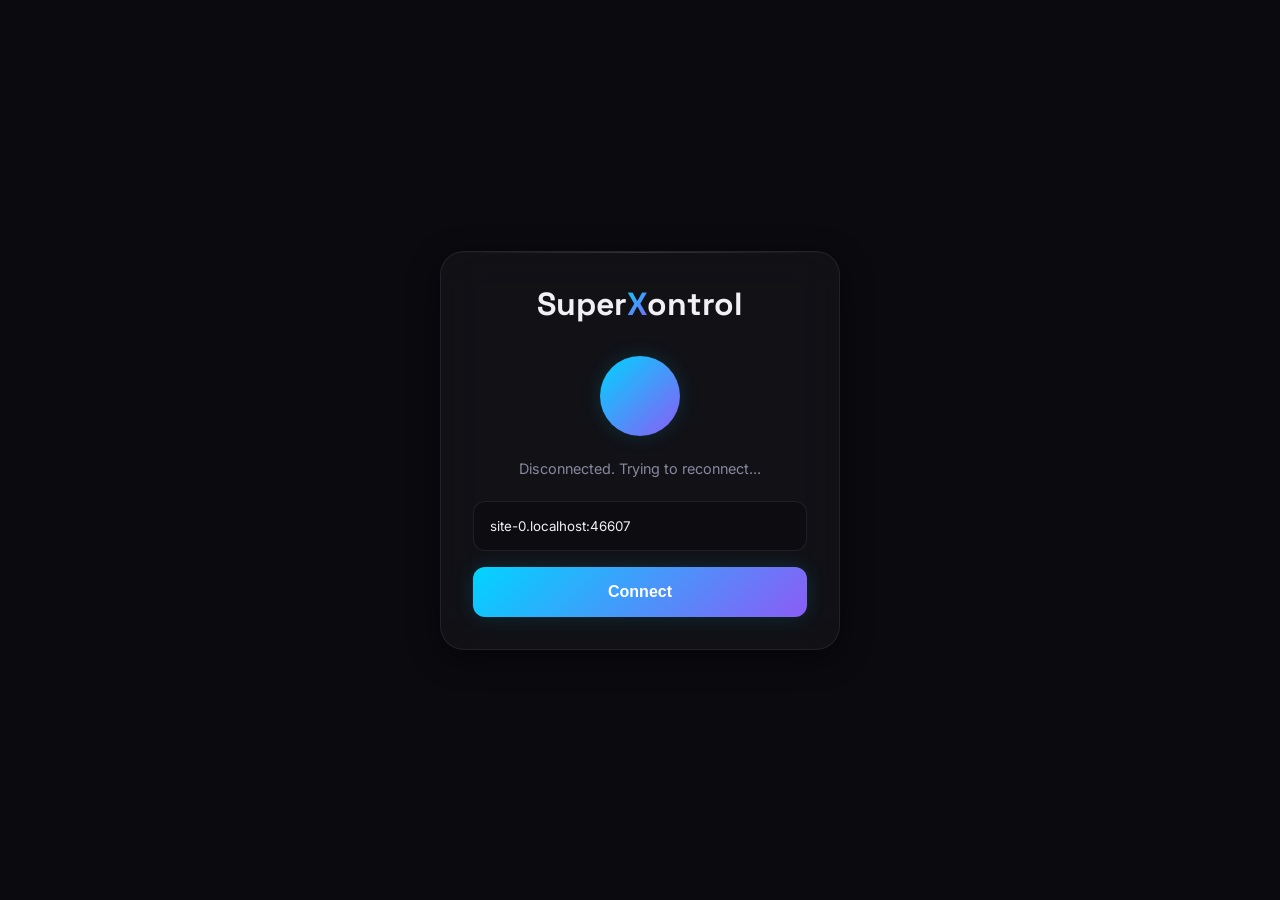
==== client/index.html @ f7fe8b63 "Initial commit: SuperXontrol v1.0 complete with gestures" ====
<!DOCTYPE html>
<html lang="en">
<head>
  <meta charset="UTF-8">
  <meta name="viewport" content="width=device-width, initial-scale=1.0, maximum-scale=1.0, user-scalable=no, viewport-fit=cover">
  <meta name="theme-color" content="#0a0a0f">
  <meta name="apple-mobile-web-app-capable" content="yes">
  <meta name="apple-mobile-web-app-status-bar-style" content="black-translucent">
  <title>SuperXontrol</title>
  <link rel="manifest" href="manifest.json">
  <link rel="preconnect" href="https://fonts.googleapis.com">
  <link rel="preconnect" href="https://fonts.gstatic.com" crossorigin>
  <link href="https://fonts.googleapis.com/css2?family=Inter:wght@400;500;600;700&family=Space+Grotesk:wght@700&display=swap" rel="stylesheet">
  <link rel="stylesheet" href="css/styles.css">
</head>
<body>
  <!-- Connection Screen -->
  <div id="connection-screen" class="screen active">
    <div class="glass-card">
      <h1 class="logo">Super<span class="accent">X</span>ontrol</h1>
      <div class="pulse-ring"></div>
      <p id="connection-status">Disconnected</p>
      <input type="text" id="ip-input" placeholder="e.g. 192.168.1.5:8765">
      <button id="connect-btn" class="btn-primary">Connect</button>
    </div>
  </div>

  <!-- Main App -->
  <div id="main-app" class="screen">
    <!-- Status Bar -->
    <header class="status-bar">
      <div class="status-indicator">
        <div class="dot active" id="header-status-dot"></div>
        <span id="header-status-text">Connected</span>
      </div>
      <h2 class="app-title">SuperXontrol</h2>
      <button id="settings-btn" class="icon-btn">
        <svg width="24" height="24" viewBox="0 0 24 24" fill="none" stroke="currentColor" stroke-width="2"><circle cx="12" cy="12" r="3"></circle><path d="M19.4 15a1.65 1.65 0 0 0 .33 1.82l.06.06a2 2 0 0 1 0 2.83 2 2 0 0 1-2.83 0l-.06-.06a1.65 1.65 0 0 0-1.82-.33 1.65 1.65 0 0 0-1 1.51V21a2 2 0 0 1-2 2 2 2 0 0 1-2-2v-.09A1.65 1.65 0 0 0 9 19.4a1.65 1.65 0 0 0-1.82.33l-.06.06a2 2 0 0 1-2.83 0 2 2 0 0 1 0-2.83l.06-.06a1.65 1.65 0 0 0 .33-1.82 1.65 1.65 0 0 0-1.51-1H3a2 2 0 0 1-2-2 2 2 0 0 1 2-2h.09A1.65 1.65 0 0 0 4.6 9a1.65 1.65 0 0 0-.33-1.82l-.06-.06a2 2 0 0 1 0-2.83 2 2 0 0 1 2.83 0l.06.06a1.65 1.65 0 0 0 1.82.33H9a1.65 1.65 0 0 0 1-1.51V3a2 2 0 0 1 2-2 2 2 0 0 1 2 2v.09a1.65 1.65 0 0 0 1 1.51 1.65 1.65 0 0 0 1.82-.33l.06-.06a2 2 0 0 1 2.83 0 2 2 0 0 1 0 2.83l-.06.06a1.65 1.65 0 0 0-.33 1.82V9a1.65 1.65 0 0 0 1.51 1H21a2 2 0 0 1 2 2 2 2 0 0 1-2 2h-.09a1.65 1.65 0 0 0-1.51 1z"></path></svg>
      </button>
    </header>

    <!-- Content Area -->
    <main id="content-area">
      <!-- Trackpad Mode -->
      <section id="mode-trackpad" class="mode-view active">
        <div id="trackpad-surface">
          <div class="grid-overlay"></div>
          <div id="touch-indicator"></div>
        </div>
        <div class="mouse-buttons">
          <button id="btn-left-click" class="mouse-btn left">L</button>
          <button id="btn-middle-click" class="mouse-btn middle">M</button>
          <button id="btn-right-click" class="mouse-btn right">R</button>
        </div>
      </section>

      <!-- Keyboard Mode -->
      <section id="mode-keyboard" class="mode-view">
        <div class="text-preview">
          <span id="preview-text"></span>
          <span class="cursor">|</span>
        </div>
        <div id="keyboard-container">
          <canvas id="glide-canvas"></canvas>
          <div id="keyboard-layout"></div>
        </div>
      </section>

      <!-- Media Mode -->
      <section id="mode-media" class="mode-view">
        <div class="media-container">
          <div class="media-art-placeholder">
            <div class="art-gradient"></div>
            <div class="art-glow"></div>
          </div>
          <div class="media-controls-main">
            <button id="btn-prev" class="media-btn"><svg viewBox="0 0 24 24" fill="currentColor"><path d="M6 6h2v12H6zm3.5 6l8.5 6V6z"/></svg></button>
            <button id="btn-play-pause" class="media-btn large"><svg viewBox="0 0 24 24" fill="currentColor"><path d="M8 5v14l11-7z"/></svg></button>
            <button id="btn-next" class="media-btn"><svg viewBox="0 0 24 24" fill="currentColor"><path d="M6 18l8.5-6L6 6v12zM16 6v12h2V6h-2z"/></svg></button>
          </div>
          <div class="volume-controls">
            <button id="btn-vol-down" class="media-btn small"><svg viewBox="0 0 24 24" fill="currentColor"><path d="M18.5 12A4.5 4.5 0 0016 7.97v8.05c1.48-.73 2.5-2.25 2.5-4.02zM5 9v6h4l5 5V4L9 9H5z"/></svg></button>
            <button id="btn-mute" class="media-btn small"><svg viewBox="0 0 24 24" fill="currentColor"><path d="M16.5 12A4.5 4.5 0 0014 7.97v8.05c1.48-.73 2.5-2.25 2.5-4.02zM3 5.27L5.73 8H3v8h4l5 5V3L9 6.27v1.46z"/></svg></button>
            <button id="btn-vol-up" class="media-btn small"><svg viewBox="0 0 24 24" fill="currentColor"><path d="M3 9v6h4l5 5V4L9 9H3zm13.5 3A4.5 4.5 0 0014 7.97v8.05c1.48-.73 2.5-2.25 2.5-4.02zM14 3.23v2.06c2.89.86 5 3.54 5 6.71s-2.11 5.85-5 6.71v2.06c4.01-.91 7-4.49 7-8.77s-2.99-7.86-7-8.77z"/></svg></button>
          </div>
        </div>
      </section>
    </main>

    <!-- Tab Bar -->
    <nav class="tab-bar">
      <div class="tab-active-indicator"></div>
      <button class="tab-btn active" data-target="mode-trackpad">
        <svg viewBox="0 0 24 24" fill="none" stroke="currentColor" stroke-width="2" stroke-linecap="round" stroke-linejoin="round"><rect x="2" y="3" width="20" height="14" rx="2" ry="2"></rect><line x1="8" y1="21" x2="16" y2="21"></line><line x1="12" y1="17" x2="12" y2="21"></line></svg>
        <span>Trackpad</span>
      </button>
      <button class="tab-btn" data-target="mode-keyboard">
        <svg viewBox="0 0 24 24" fill="none" stroke="currentColor" stroke-width="2" stroke-linecap="round" stroke-linejoin="round"><rect x="2" y="4" width="20" height="16" rx="2" ry="2"></rect><line x1="6" y1="8" x2="6.01" y2="8"></line><line x1="10" y1="8" x2="10.01" y2="8"></line><line x1="14" y1="8" x2="14.01" y2="8"></line><line x1="18" y1="8" x2="18.01" y2="8"></line><line x1="6" y1="12" x2="6.01" y2="12"></line><line x1="10" y1="12" x2="10.01" y2="12"></line><line x1="14" y1="12" x2="14.01" y2="12"></line><line x1="18" y1="12" x2="18.01" y2="12"></line><line x1="7" y1="16" x2="17" y2="16"></line></svg>
        <span>Keyboard</span>
      </button>
      <button class="tab-btn" data-target="mode-media">
        <svg viewBox="0 0 24 24" fill="none" stroke="currentColor" stroke-width="2" stroke-linecap="round" stroke-linejoin="round"><circle cx="12" cy="12" r="10"></circle><polygon points="10 8 16 12 10 16 10 8"></polygon></svg>
        <span>Media</span>
      </button>
    </nav>

    <!-- Settings Panel -->
    <aside id="settings-panel">
      <div class="settings-header">
        <h3>Settings</h3>
        <button id="close-settings-btn" class="icon-btn">&times;</button>
      </div>
      <div class="settings-content">
        <div class="setting-group">
          <label for="sensitivity">Trackpad Sensitivity: <span id="sensitivity-val">1.0</span>x</label>
          <input type="range" id="sensitivity" min="0.1" max="3.0" step="0.1" value="1.0">
        </div>
        <div class="setting-group">
          <label for="scroll-speed">Scroll Speed: <span id="scroll-val">1.0</span>x</label>
          <input type="range" id="scroll-speed" min="0.1" max="3.0" step="0.1" value="1.0">
        </div>
        <div class="setting-group">
          <p>Status: <span class="accent-text" id="setting-status">Connected</span></p>
          <button id="disconnect-btn" class="btn-secondary">Disconnect</button>
        </div>
      </div>
    </aside>
  </div>

  <script type="module" src="js/app.js"></script>
</body>
</html>
---- client/css/styles.css ----
:root {
  /* Colors */
  --bg-primary: #0a0a0f;
  --bg-secondary: #12121a;
  --bg-glass: rgba(255, 255, 255, 0.03);
  --bg-glass-hover: rgba(255, 255, 255, 0.06);
  --border-glass: rgba(255, 255, 255, 0.08);
  --border-glass-active: rgba(255, 255, 255, 0.15);
  
  --accent-blue: #00d4ff;
  --accent-violet: #8b5cf6;
  --accent-amber: #f59e0b;
  --accent-green: #10b981;
  --accent-red: #ef4444;
  
  --text-primary: #f0f0f5;
  --text-secondary: #8888a0;
  --text-dim: #555568;
  
  /* Gradients */
  --gradient-accent: linear-gradient(135deg, var(--accent-blue), var(--accent-violet));
  --gradient-surface: linear-gradient(180deg, rgba(255,255,255,0.05) 0%, rgba(255,255,255,0.01) 100%);
  
  /* Shadows */
  --shadow-glow-blue: 0 0 20px rgba(0, 212, 255, 0.15);
  --shadow-glow-violet: 0 0 20px rgba(139, 92, 246, 0.15);
  --shadow-elevated: 0 8px 32px rgba(0, 0, 0, 0.4);
  
  /* Spacing */
  --radius-sm: 8px;
  --radius-md: 12px;
  --radius-lg: 16px;
  --radius-xl: 24px;
  
  /* Transitions */
  --transition-fast: 150ms cubic-bezier(0.4, 0, 0.2, 1);
  --transition-smooth: 300ms cubic-bezier(0.4, 0, 0.2, 1);
  --transition-spring: 500ms cubic-bezier(0.34, 1.56, 0.64, 1);
  
  /* Sizes */
  --tab-bar-height: calc(70px + env(safe-area-inset-bottom));
  --status-bar-height: calc(50px + env(safe-area-inset-top));
}

* {
  box-sizing: border-box;
  margin: 0;
  padding: 0;
  -webkit-tap-highlight-color: transparent;
  user-select: none;
}

body, html {
  width: 100%;
  height: 100%;
  overflow: hidden;
  font-family: 'Inter', sans-serif;
  background-color: var(--bg-primary);
  color: var(--text-primary);
  /* Subtle noise */
  background-image: 
    radial-gradient(circle at 15% 50%, rgba(139, 92, 246, 0.08), transparent 25%),
    radial-gradient(circle at 85% 30%, rgba(0, 212, 255, 0.08), transparent 25%);
  overscroll-behavior-y: none;
}

h1, h2, h3, .logo {
  font-family: 'Space Grotesk', sans-serif;
}

.screen {
  position: absolute;
  top: 0;
  left: 0;
  width: 100%;
  height: 100%;
  display: flex;
  flex-direction: column;
  opacity: 0;
  pointer-events: none;
  transition: opacity var(--transition-smooth), transform var(--transition-smooth);
  transform: scale(0.98);
}

.screen.active {
  opacity: 1;
  pointer-events: auto;
  transform: scale(1);
}

/* Connection Screen */
#connection-screen {
  justify-content: center;
  align-items: center;
  z-index: 100;
  background: var(--bg-primary);
}

.glass-card {
  background: var(--bg-glass);
  backdrop-filter: blur(20px);
  -webkit-backdrop-filter: blur(20px);
  border: 1px solid var(--border-glass);
  border-radius: var(--radius-xl);
  padding: 2rem;
  width: 90%;
  max-width: 400px;
  display: flex;
  flex-direction: column;
  align-items: center;
  box-shadow: var(--shadow-elevated);
  position: relative;
  overflow: hidden;
}

.glass-card::before {
  content: '';
  position: absolute;
  top: 0; left: 0; right: 0; height: 1px;
  background: linear-gradient(90deg, transparent, var(--border-glass-active), transparent);
}

.logo {
  font-size: 2rem;
  margin-bottom: 2rem;
  font-weight: 700;
}

.accent {
  color: transparent;
  background: var(--gradient-accent);
  -webkit-background-clip: text;
  background-clip: text;
}

.pulse-ring {
  width: 80px;
  height: 80px;
  border-radius: 50%;
  background: var(--gradient-accent);
  margin-bottom: 1.5rem;
  box-shadow: var(--shadow-glow-blue);
  animation: pulse 2s infinite;
}

@keyframes pulse {
  0% { transform: scale(0.95); box-shadow: 0 0 0 0 rgba(0, 212, 255, 0.4); }
  70% { transform: scale(1); box-shadow: 0 0 0 20px rgba(0, 212, 255, 0); }
  100% { transform: scale(0.95); box-shadow: 0 0 0 0 rgba(0, 212, 255, 0); }
}

#connection-status {
  color: var(--text-secondary);
  margin-bottom: 1.5rem;
  font-size: 0.9rem;
}

#ip-input {
  width: 100%;
  background: rgba(0,0,0,0.2);
  border: 1px solid var(--border-glass);
  border-radius: var(--radius-md);
  padding: 1rem;
  color: var(--text-primary);
  font-family: 'Inter', sans-serif;
  margin-bottom: 1rem;
  outline: none;
  transition: border-color var(--transition-fast);
}

#ip-input:focus {
  border-color: var(--accent-blue);
  box-shadow: var(--shadow-glow-blue);
}

.btn-primary {
  width: 100%;
  background: var(--gradient-accent);
  color: white;
  border: none;
  border-radius: var(--radius-md);
  padding: 1rem;
  font-weight: 600;
  font-size: 1rem;
  cursor: pointer;
  transition: transform var(--transition-fast), box-shadow var(--transition-fast);
  box-shadow: var(--shadow-glow-blue);
}

.btn-primary:active {
  transform: scale(0.97);
}

/* Status Bar */
.status-bar {
  height: var(--status-bar-height);
  padding: env(safe-area-inset-top) 1rem 0;
  display: flex;
  justify-content: space-between;
  align-items: center;
  background: rgba(10, 10, 15, 0.8);
  backdrop-filter: blur(10px);
  -webkit-backdrop-filter: blur(10px);
  border-bottom: 1px solid var(--border-glass);
  z-index: 10;
}

.status-indicator {
  display: flex;
  align-items: center;
  gap: 0.5rem;
  font-size: 0.8rem;
  color: var(--text-secondary);
}

.dot {
  width: 8px;
  height: 8px;
  border-radius: 50%;
  background: var(--text-dim);
}

.dot.active {
  background: var(--accent-green);
  box-shadow: 0 0 8px var(--accent-green);
  animation: blink 2s infinite;
}

@keyframes blink {
  0%, 100% { opacity: 1; }
  50% { opacity: 0.5; }
}

.app-title {
  font-size: 1.1rem;
  font-weight: 700;
  background: var(--gradient-accent);
  -webkit-background-clip: text;
  background-clip: text;
  color: transparent;
}

.icon-btn {
  background: transparent;
  border: none;
  color: var(--text-secondary);
  padding: 0.5rem;
  cursor: pointer;
  display: flex;
  align-items: center;
  justify-content: center;
  border-radius: 50%;
  transition: background var(--transition-fast), color var(--transition-fast);
}

.icon-btn:active {
  background: var(--bg-glass-hover);
  color: var(--text-primary);
}

/* Content Area */
#content-area {
  flex: 1;
  position: relative;
  overflow: hidden;
}

.mode-view {
  position: absolute;
  top: 0;
  left: 0;
  width: 100%;
  height: 100%;
  display: flex;
  flex-direction: column;
  opacity: 0;
  pointer-events: none;
  transition: opacity var(--transition-smooth), transform var(--transition-smooth);
  transform: translateX(20px);
}

.mode-view.active {
  opacity: 1;
  pointer-events: auto;
  transform: translateX(0);
}

/* Trackpad Mode */
#mode-trackpad {
  padding: 1rem;
  padding-bottom: var(--tab-bar-height);
  gap: 1rem;
}

#trackpad-surface {
  flex: 1;
  background: var(--bg-secondary);
  border-radius: var(--radius-lg);
  border: 1px solid var(--border-glass);
  position: relative;
  overflow: hidden;
  box-shadow: inset 0 0 20px rgba(0,0,0,0.5);
  touch-action: none;
}

.grid-overlay {
  position: absolute;
  top: 0; left: 0; right: 0; bottom: 0;
  background-image: 
    linear-gradient(rgba(255,255,255,0.02) 1px, transparent 1px),
    linear-gradient(90deg, rgba(255,255,255,0.02) 1px, transparent 1px);
  background-size: 20px 20px;
  pointer-events: none;
}

#touch-indicator {
  position: absolute;
  width: 40px;
  height: 40px;
  border-radius: 50%;
  background: radial-gradient(circle, rgba(0,212,255,0.4) 0%, transparent 70%);
  transform: translate(-50%, -50%);
  pointer-events: none;
  opacity: 0;
  transition: opacity var(--transition-fast);
  z-index: 5;
}

.ripple {
  position: absolute;
  border-radius: 50%;
  background: rgba(255,255,255,0.1);
  transform: translate(-50%, -50%) scale(0);
  animation: ripple-anim 0.4s ease-out forwards;
  pointer-events: none;
}

@keyframes ripple-anim {
  to { transform: translate(-50%, -50%) scale(4); opacity: 0; }
}

.mouse-buttons {
  display: flex;
  gap: 0.5rem;
  height: 70px;
}

.mouse-btn {
  background: var(--gradient-surface);
  border: 1px solid var(--border-glass);
  border-radius: var(--radius-md);
  color: var(--text-secondary);
  font-family: 'Space Grotesk', sans-serif;
  font-weight: 700;
  font-size: 1.2rem;
  display: flex;
  align-items: center;
  justify-content: center;
  transition: all var(--transition-fast);
  box-shadow: 0 4px 6px rgba(0,0,0,0.2);
}

.mouse-btn:active {
  transform: translateY(2px) scale(0.97);
  background: var(--bg-glass-hover);
  border-color: var(--border-glass-active);
  color: var(--accent-blue);
  box-shadow: 0 1px 2px rgba(0,0,0,0.2), inset 0 2px 5px rgba(0,0,0,0.5);
}

.mouse-btn.left { flex: 2; border-bottom-left-radius: var(--radius-xl); border-top-left-radius: var(--radius-xl); }
.mouse-btn.middle { flex: 1; border-radius: var(--radius-sm); font-size: 0.9rem; }
.mouse-btn.right { flex: 1.5; border-bottom-right-radius: var(--radius-xl); border-top-right-radius: var(--radius-xl); }

/* Keyboard Mode */
#mode-keyboard {
  padding-bottom: var(--tab-bar-height);
  display: flex;
  flex-direction: column;
}

.text-preview {
  padding: 1.5rem;
  font-size: 1.2rem;
  min-height: 80px;
  display: flex;
  align-items: center;
  border-bottom: 1px solid var(--border-glass);
  background: rgba(0,0,0,0.2);
  color: var(--text-primary);
}

.cursor {
  animation: blink 1s infinite;
  color: var(--accent-blue);
  margin-left: 2px;
}

#keyboard-container {
  flex: 1;
  position: relative;
  background: var(--bg-secondary);
  padding: 0.5rem;
  display: flex;
  flex-direction: column;
  justify-content: flex-end;
}

#glide-canvas {
  position: absolute;
  top: 0; left: 0; width: 100%; height: 100%;
  pointer-events: none;
  z-index: 10;
}

#keyboard-layout {
  display: flex;
  flex-direction: column;
  gap: 0.4rem;
  width: 100%;
  max-width: 600px;
  margin: 0 auto;
  touch-action: none;
}

.kb-row {
  display: flex;
  justify-content: center;
  gap: 0.3rem;
}

.kb-key {
  background: var(--bg-glass);
  border: 1px solid var(--border-glass);
  border-radius: var(--radius-sm);
  color: var(--text-primary);
  font-size: 1.1rem;
  height: 50px;
  display: flex;
  align-items: center;
  justify-content: center;
  flex: 1;
  max-width: 45px;
  transition: background 0.1s, transform 0.1s;
  box-shadow: 0 2px 4px rgba(0,0,0,0.2);
  user-select: none;
}

.kb-key:active, .kb-key.active {
  background: rgba(255,255,255,0.15);
  transform: scale(0.9);
  box-shadow: 0 0 10px rgba(255,255,255,0.2);
}

.kb-key.special {
  flex: 1.5;
  max-width: none;
  font-size: 0.8rem;
  background: rgba(255,255,255,0.05);
  color: var(--text-secondary);
}

.kb-key.space {
  flex: 4;
  max-width: none;
}

.kb-key.active-toggle {
  background: var(--accent-blue);
  color: #000;
}

/* Media Mode */
#mode-media {
  padding: 2rem;
  padding-bottom: calc(var(--tab-bar-height) + 2rem);
  display: flex;
  justify-content: center;
  align-items: center;
}

.media-container {
  width: 100%;
  max-width: 350px;
  display: flex;
  flex-direction: column;
  align-items: center;
  gap: 3rem;
}

.media-art-placeholder {
  width: 200px;
  height: 200px;
  border-radius: var(--radius-xl);
  position: relative;
  box-shadow: var(--shadow-elevated);
}

.art-gradient {
  position: absolute;
  top: 0; left: 0; width: 100%; height: 100%;
  border-radius: var(--radius-xl);
  background: var(--gradient-accent);
  opacity: 0.8;
}

.art-glow {
  position: absolute;
  top: 10%; left: 10%; width: 80%; height: 80%;
  border-radius: var(--radius-xl);
  background: var(--gradient-accent);
  filter: blur(30px);
  z-index: -1;
  opacity: 0.5;
  animation: pulse-glow 4s infinite alternate;
}

@keyframes pulse-glow {
  from { opacity: 0.3; transform: scale(0.9); }
  to { opacity: 0.7; transform: scale(1.1); }
}

.media-controls-main {
  display: flex;
  align-items: center;
  justify-content: center;
  gap: 1.5rem;
}

.media-btn {
  background: var(--bg-glass);
  border: 1px solid var(--border-glass);
  border-radius: 50%;
  color: var(--text-primary);
  display: flex;
  align-items: center;
  justify-content: center;
  transition: all var(--transition-fast);
  width: 60px;
  height: 60px;
  box-shadow: 0 4px 12px rgba(0,0,0,0.2);
}

.media-btn svg { width: 24px; height: 24px; }

.media-btn.large {
  width: 80px;
  height: 80px;
  background: var(--gradient-accent);
  border: none;
  box-shadow: var(--shadow-glow-violet);
}

.media-btn.large svg { width: 32px; height: 32px; }

.media-btn.small {
  width: 44px;
  height: 44px;
}
.media-btn.small svg { width: 20px; height: 20px; }

.media-btn:active {
  transform: scale(0.9);
  background: var(--bg-glass-hover);
}

.volume-controls {
  display: flex;
  align-items: center;
  justify-content: space-between;
  width: 100%;
  background: var(--bg-glass);
  border: 1px solid var(--border-glass);
  border-radius: 30px;
  padding: 0.5rem;
}

/* Tab Bar */
.tab-bar {
  position: absolute;
  bottom: 0; left: 0; width: 100%;
  height: var(--tab-bar-height);
  background: rgba(10, 10, 15, 0.85);
  backdrop-filter: blur(20px);
  -webkit-backdrop-filter: blur(20px);
  border-top: 1px solid var(--border-glass);
  display: flex;
  justify-content: space-around;
  align-items: flex-start;
  padding-top: 10px;
  padding-bottom: env(safe-area-inset-bottom);
  z-index: 20;
}

.tab-btn {
  background: transparent;
  border: none;
  color: var(--text-secondary);
  display: flex;
  flex-direction: column;
  align-items: center;
  gap: 4px;
  font-size: 0.75rem;
  width: 33%;
  transition: color var(--transition-fast);
}

.tab-btn svg {
  width: 24px; height: 24px;
  transition: transform var(--transition-fast);
}

.tab-btn.active {
  color: var(--accent-blue);
}

.tab-btn.active svg {
  transform: translateY(-2px);
  filter: drop-shadow(0 0 5px rgba(0,212,255,0.5));
}

.tab-active-indicator {
  position: absolute;
  top: 0;
  width: 33.33%;
  height: 2px;
  background: var(--gradient-accent);
  box-shadow: var(--shadow-glow-blue);
  transition: transform var(--transition-spring);
  transform: translateX(0);
}

/* Settings Panel */
#settings-panel {
  position: absolute;
  top: 0; right: 0; width: 80%; max-width: 300px; height: 100%;
  background: rgba(18, 18, 26, 0.95);
  backdrop-filter: blur(30px);
  -webkit-backdrop-filter: blur(30px);
  border-left: 1px solid var(--border-glass);
  z-index: 50;
  transform: translateX(100%);
  transition: transform var(--transition-smooth);
  display: flex;
  flex-direction: column;
}

#settings-panel.active {
  transform: translateX(0);
}

.settings-header {
  height: var(--status-bar-height);
  padding: env(safe-area-inset-top) 1rem 0;
  display: flex;
  justify-content: space-between;
  align-items: center;
  border-bottom: 1px solid var(--border-glass);
}

.settings-content {
  padding: 1.5rem;
  display: flex;
  flex-direction: column;
  gap: 2rem;
}

.setting-group {
  display: flex;
  flex-direction: column;
  gap: 0.5rem;
}

.setting-group label, .setting-group p {
  color: var(--text-secondary);
  font-size: 0.9rem;
}

input[type=range] {
  -webkit-appearance: none;
  width: 100%;
  background: transparent;
}

input[type=range]::-webkit-slider-thumb {
  -webkit-appearance: none;
  height: 20px; width: 20px;
  border-radius: 50%;
  background: var(--accent-blue);
  cursor: pointer;
  margin-top: -8px;
  box-shadow: var(--shadow-glow-blue);
}

input[type=range]::-webkit-slider-runnable-track {
  width: 100%; height: 4px;
  cursor: pointer;
  background: var(--border-glass-active);
  border-radius: 2px;
}

.accent-text { color: var(--accent-green); font-weight: 600; }

.btn-secondary {
  background: rgba(239, 68, 68, 0.1);
  color: var(--accent-red);
  border: 1px solid rgba(239, 68, 68, 0.3);
  padding: 0.75rem;
  border-radius: var(--radius-sm);
  font-weight: 600;
  margin-top: 1rem;
}
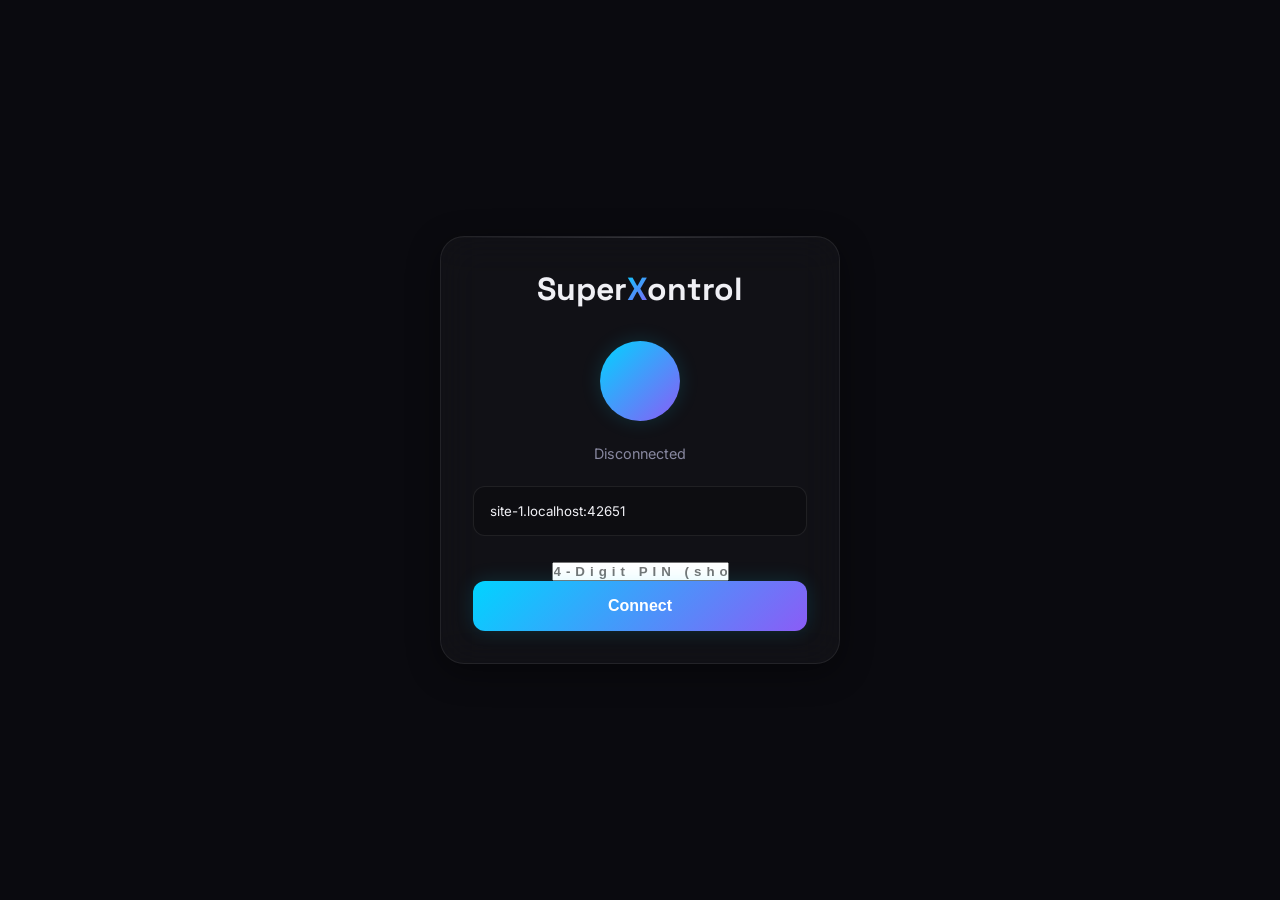
==== commit 00c05eff: "Add 4-digit PIN authentication for WebSocket security" ====
--- a/client/index.html
+++ b/client/index.html
@@ -21,6 +21,7 @@
       <div class="pulse-ring"></div>
       <p id="connection-status">Disconnected</p>
       <input type="text" id="ip-input" placeholder="e.g. 192.168.1.5:8765">
+      <input type="text" id="pin-input" placeholder="4-Digit PIN (shown on PC)" maxlength="4" style="margin-top: 10px; text-align: center; letter-spacing: 5px; font-weight: bold;">
       <button id="connect-btn" class="btn-primary">Connect</button>
     </div>
   </div>
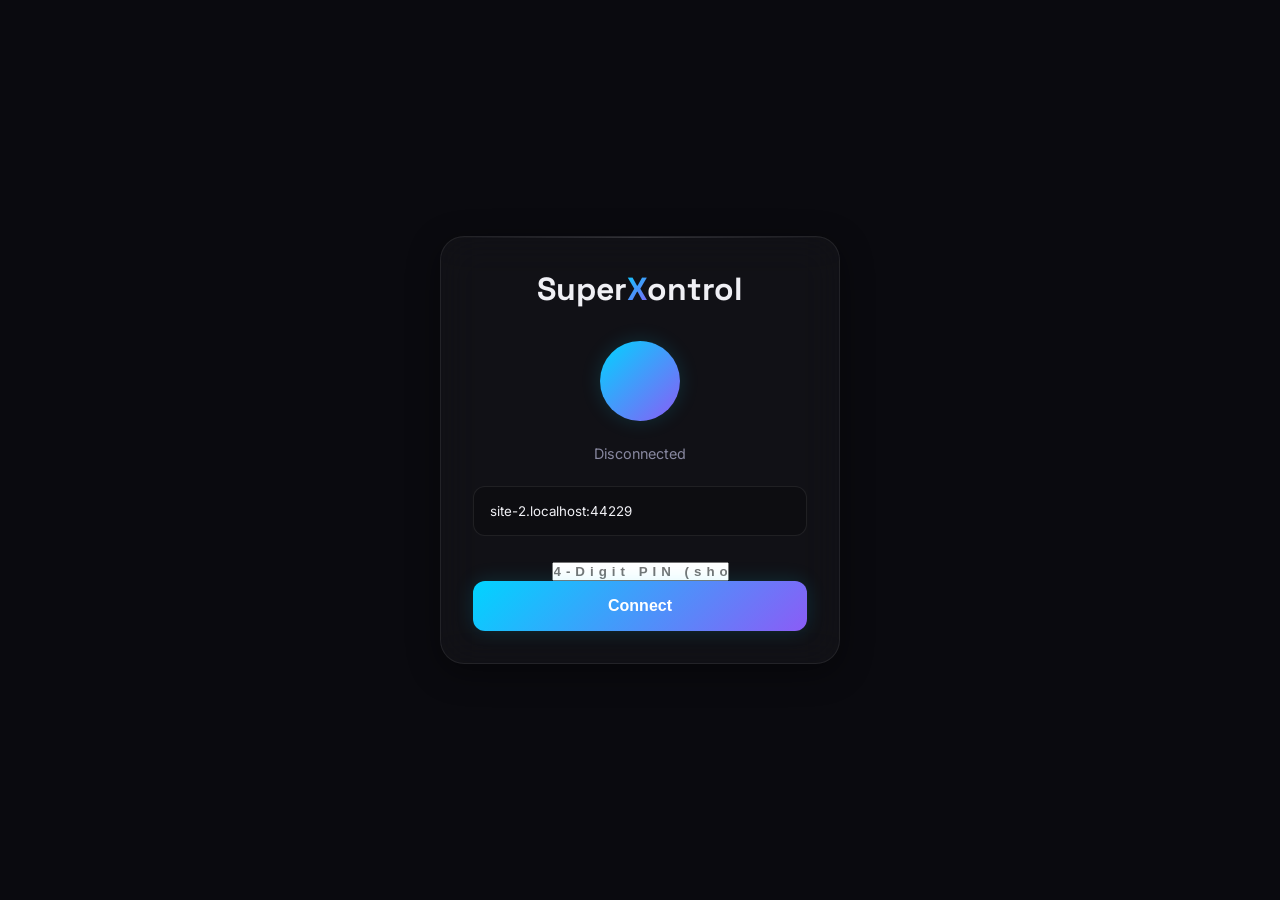
==== commit 80fc1316: "Update web UI with grainy glass buttons and cache busting for keyboard fix" ====
--- a/client/index.html
+++ b/client/index.html
@@ -128,6 +128,6 @@
     </aside>
   </div>
 
-  <script type="module" src="js/app.js"></script>
+  <script type="module" src="js/app.js?v=2"></script>
 </body>
 </html>
--- a/client/css/styles.css
+++ b/client/css/styles.css
@@ -346,31 +346,41 @@
 }
 
 .mouse-btn {
-  background: var(--gradient-surface);
-  border: 1px solid var(--border-glass);
+  background-color: rgba(255, 255, 255, 0.03);
+  /* Grainy texture overlay */
+  background-image: url("data:image/svg+xml,%3Csvg viewBox='0 0 200 200' xmlns='http://www.w3.org/2000/svg'%3E%3Cfilter id='noiseFilter'%3E%3CfeTurbulence type='fractalNoise' baseFrequency='0.85' numOctaves='3' stitchTiles='stitch'/%3E%3C/filter%3E%3Crect width='100%25' height='100%25' filter='url(%23noiseFilter)' opacity='0.08'/%3E%3C/svg%3E");
+  backdrop-filter: blur(12px);
+  -webkit-backdrop-filter: blur(12px);
+  border: 1px solid rgba(255, 255, 255, 0.1);
+  border-top: 1px solid rgba(255, 255, 255, 0.25);
+  border-bottom: 1px solid rgba(0, 0, 0, 0.5);
   border-radius: var(--radius-md);
-  color: var(--text-secondary);
+  color: var(--text-primary);
   font-family: 'Space Grotesk', sans-serif;
-  font-weight: 700;
+  font-weight: 600;
   font-size: 1.2rem;
+  letter-spacing: 2px;
   display: flex;
   align-items: center;
   justify-content: center;
   transition: all var(--transition-fast);
-  box-shadow: 0 4px 6px rgba(0,0,0,0.2);
+  box-shadow: 0 8px 32px rgba(0, 0, 0, 0.3), inset 0 2px 4px rgba(255, 255, 255, 0.05);
+  text-transform: uppercase;
 }
 
 .mouse-btn:active {
   transform: translateY(2px) scale(0.97);
-  background: var(--bg-glass-hover);
-  border-color: var(--border-glass-active);
+  background-color: rgba(0, 212, 255, 0.08);
+  border-color: rgba(0, 212, 255, 0.4);
+  border-top-color: rgba(0, 212, 255, 0.6);
   color: var(--accent-blue);
-  box-shadow: 0 1px 2px rgba(0,0,0,0.2), inset 0 2px 5px rgba(0,0,0,0.5);
-}
-
-.mouse-btn.left { flex: 2; border-bottom-left-radius: var(--radius-xl); border-top-left-radius: var(--radius-xl); }
-.mouse-btn.middle { flex: 1; border-radius: var(--radius-sm); font-size: 0.9rem; }
-.mouse-btn.right { flex: 1.5; border-bottom-right-radius: var(--radius-xl); border-top-right-radius: var(--radius-xl); }
+  box-shadow: 0 2px 4px rgba(0,0,0,0.3), inset 0 4px 12px rgba(0,0,0,0.6), 0 0 15px rgba(0, 212, 255, 0.2);
+  text-shadow: 0 0 8px rgba(0, 212, 255, 0.5);
+}
+
+.mouse-btn.left { flex: 2; border-bottom-left-radius: var(--radius-xl); border-top-left-radius: var(--radius-xl); border-right: 1px solid rgba(255, 255, 255, 0.05); }
+.mouse-btn.middle { flex: 1; border-radius: var(--radius-sm); font-size: 0.9rem; border-left: none; border-right: none; }
+.mouse-btn.right { flex: 1.5; border-bottom-right-radius: var(--radius-xl); border-top-right-radius: var(--radius-xl); border-left: 1px solid rgba(255, 255, 255, 0.05); }
 
 /* Keyboard Mode */
 #mode-keyboard {
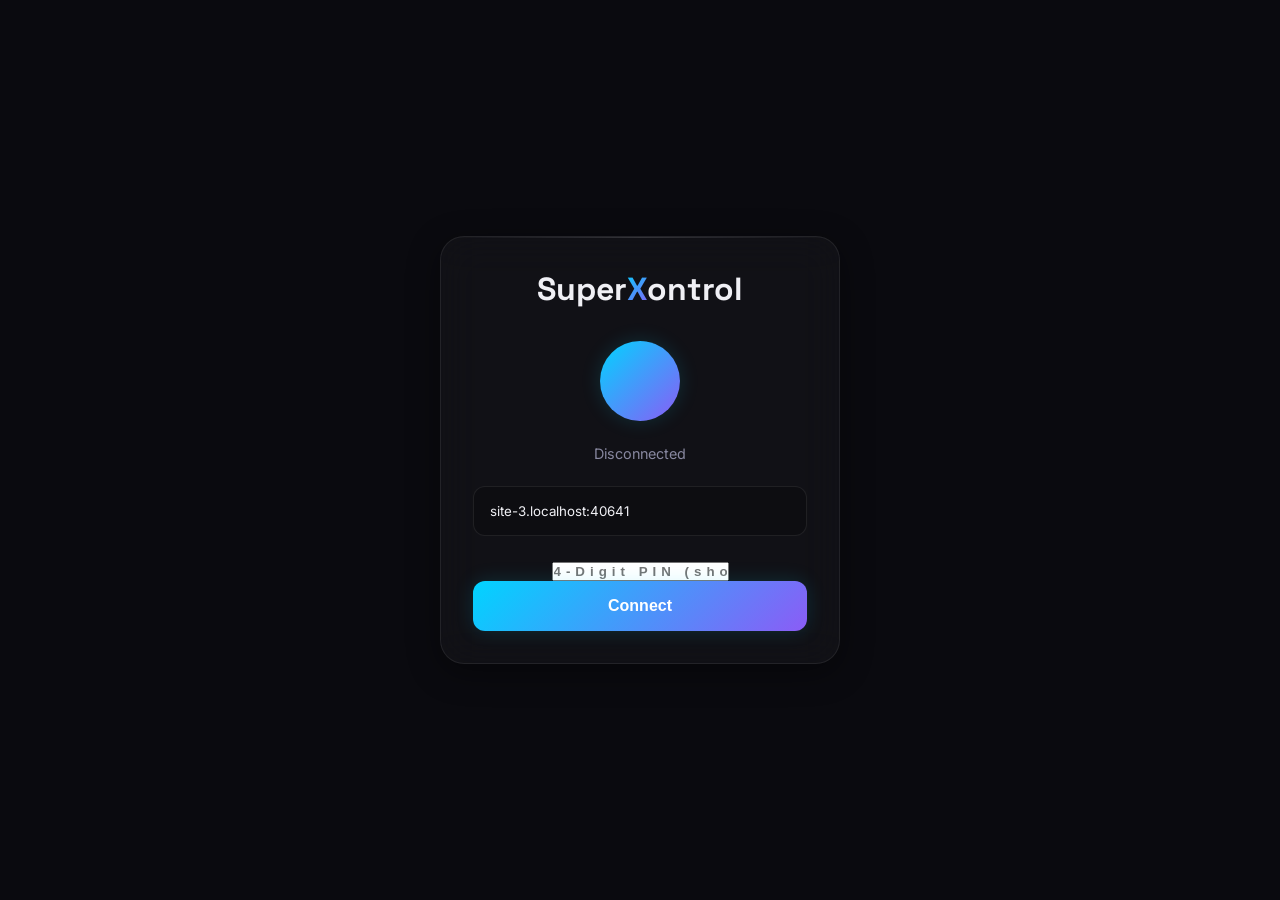
==== commit 73ee6ccc: "v2.0: Add Drag & Drop, Clipboard Sync, Haptic Profiles, Landscape Mode, File Transfer" ====
--- a/client/index.html
+++ b/client/index.html
@@ -35,9 +35,20 @@
         <span id="header-status-text">Connected</span>
       </div>
       <h2 class="app-title">SuperXontrol</h2>
-      <button id="settings-btn" class="icon-btn">
-        <svg width="24" height="24" viewBox="0 0 24 24" fill="none" stroke="currentColor" stroke-width="2"><circle cx="12" cy="12" r="3"></circle><path d="M19.4 15a1.65 1.65 0 0 0 .33 1.82l.06.06a2 2 0 0 1 0 2.83 2 2 0 0 1-2.83 0l-.06-.06a1.65 1.65 0 0 0-1.82-.33 1.65 1.65 0 0 0-1 1.51V21a2 2 0 0 1-2 2 2 2 0 0 1-2-2v-.09A1.65 1.65 0 0 0 9 19.4a1.65 1.65 0 0 0-1.82.33l-.06.06a2 2 0 0 1-2.83 0 2 2 0 0 1 0-2.83l.06-.06a1.65 1.65 0 0 0 .33-1.82 1.65 1.65 0 0 0-1.51-1H3a2 2 0 0 1-2-2 2 2 0 0 1 2-2h.09A1.65 1.65 0 0 0 4.6 9a1.65 1.65 0 0 0-.33-1.82l-.06-.06a2 2 0 0 1 0-2.83 2 2 0 0 1 2.83 0l.06.06a1.65 1.65 0 0 0 1.82.33H9a1.65 1.65 0 0 0 1-1.51V3a2 2 0 0 1 2-2 2 2 0 0 1 2 2v.09a1.65 1.65 0 0 0 1 1.51 1.65 1.65 0 0 0 1.82-.33l.06-.06a2 2 0 0 1 2.83 0 2 2 0 0 1 0 2.83l-.06.06a1.65 1.65 0 0 0-.33 1.82V9a1.65 1.65 0 0 0 1.51 1H21a2 2 0 0 1 2 2 2 2 0 0 1-2 2h-.09a1.65 1.65 0 0 0-1.51 1z"></path></svg>
-      </button>
+      <div class="status-actions">
+        <!-- Upload Button -->
+        <button id="upload-btn" class="icon-btn" title="Send File">
+          <svg width="20" height="20" viewBox="0 0 24 24" fill="none" stroke="currentColor" stroke-width="2"><path d="M21 15v4a2 2 0 0 1-2 2H5a2 2 0 0 1-2-2v-4"/><polyline points="17 8 12 3 7 8"/><line x1="12" y1="3" x2="12" y2="15"/></svg>
+        </button>
+        <!-- Clipboard Button -->
+        <button id="clipboard-btn" class="icon-btn" title="Clipboard Sync">
+          <svg width="20" height="20" viewBox="0 0 24 24" fill="none" stroke="currentColor" stroke-width="2"><path d="M16 4h2a2 2 0 0 1 2 2v14a2 2 0 0 1-2 2H6a2 2 0 0 1-2-2V6a2 2 0 0 1 2-2h2"/><rect x="8" y="2" width="8" height="4" rx="1" ry="1"/></svg>
+        </button>
+        <!-- Settings Button -->
+        <button id="settings-btn" class="icon-btn">
+          <svg width="24" height="24" viewBox="0 0 24 24" fill="none" stroke="currentColor" stroke-width="2"><circle cx="12" cy="12" r="3"></circle><path d="M19.4 15a1.65 1.65 0 0 0 .33 1.82l.06.06a2 2 0 0 1 0 2.83 2 2 0 0 1-2.83 0l-.06-.06a1.65 1.65 0 0 0-1.82-.33 1.65 1.65 0 0 0-1 1.51V21a2 2 0 0 1-2 2 2 2 0 0 1-2-2v-.09A1.65 1.65 0 0 0 9 19.4a1.65 1.65 0 0 0-1.82.33l-.06.06a2 2 0 0 1-2.83 0 2 2 0 0 1 0-2.83l.06-.06a1.65 1.65 0 0 0 .33-1.82 1.65 1.65 0 0 0-1.51-1H3a2 2 0 0 1-2-2 2 2 0 0 1 2-2h.09A1.65 1.65 0 0 0 4.6 9a1.65 1.65 0 0 0-.33-1.82l-.06-.06a2 2 0 0 1 0-2.83 2 2 0 0 1 2.83 0l.06.06a1.65 1.65 0 0 0 1.82.33H9a1.65 1.65 0 0 0 1-1.51V3a2 2 0 0 1 2-2 2 2 0 0 1 2 2v.09a1.65 1.65 0 0 0 1 1.51 1.65 1.65 0 0 0 1.82-.33l.06-.06a2 2 0 0 1 2.83 0 2 2 0 0 1 0 2.83l-.06.06a1.65 1.65 0 0 0-.33 1.82V9a1.65 1.65 0 0 0 1.51 1H21a2 2 0 0 1 2 2 2 2 0 0 1-2 2h-.09a1.65 1.65 0 0 0-1.51 1z"></path></svg>
+        </button>
+      </div>
     </header>
 
     <!-- Content Area -->
@@ -105,6 +116,35 @@
       </button>
     </nav>
 
+    <!-- Clipboard Modal -->
+    <div id="clipboard-modal" class="modal-overlay">
+      <div class="modal-card">
+        <div class="modal-header">
+          <h3>📋 Clipboard Sync</h3>
+          <button id="clipboard-close" class="icon-btn">&times;</button>
+        </div>
+        <textarea id="clipboard-text" placeholder="Clipboard contents appear here..." rows="5"></textarea>
+        <div class="modal-actions">
+          <button id="clipboard-pull" class="btn-secondary">Pull from PC</button>
+          <button id="clipboard-push" class="btn-primary">Push to PC</button>
+        </div>
+      </div>
+    </div>
+
+    <!-- File Upload Progress Overlay -->
+    <div id="upload-progress" class="modal-overlay">
+      <div class="modal-card" style="text-align: center;">
+        <h3 style="margin-bottom: 16px;">Sending File...</h3>
+        <div class="progress-track">
+          <div id="upload-bar" class="progress-fill"></div>
+        </div>
+        <p id="upload-percent" style="margin-top: 10px; color: var(--accent-blue); font-weight: 600;">0%</p>
+      </div>
+    </div>
+
+    <!-- Hidden file input -->
+    <input type="file" id="file-input" style="display: none;">
+
     <!-- Settings Panel -->
     <aside id="settings-panel">
       <div class="settings-header">
@@ -128,6 +168,6 @@
     </aside>
   </div>
 
-  <script type="module" src="js/app.js?v=2"></script>
+  <script type="module" src="js/app.js?v=3"></script>
 </body>
 </html>
--- a/client/css/styles.css
+++ b/client/css/styles.css
@@ -720,3 +720,253 @@
   font-weight: 600;
   margin-top: 1rem;
 }
+
+/* ── Status Actions Group ── */
+.status-actions {
+  display: flex;
+  gap: 4px;
+  align-items: center;
+}
+
+/* ── Drag Indicator ── */
+#touch-indicator.dragging {
+  width: 56px;
+  height: 56px;
+  background: radial-gradient(circle, rgba(139, 92, 246, 0.5) 0%, transparent 70%);
+  box-shadow: 0 0 30px rgba(139, 92, 246, 0.3);
+}
+
+/* ── Clipboard Modal ── */
+.modal-overlay {
+  position: fixed;
+  top: 0; left: 0; right: 0; bottom: 0;
+  background: rgba(0, 0, 0, 0.7);
+  backdrop-filter: blur(10px);
+  display: flex;
+  align-items: center;
+  justify-content: center;
+  z-index: 1000;
+  opacity: 0;
+  pointer-events: none;
+  transition: opacity var(--transition-smooth);
+}
+
+.modal-overlay.active {
+  opacity: 1;
+  pointer-events: auto;
+}
+
+.modal-card {
+  background: var(--bg-secondary);
+  border: 1px solid var(--border-glass-active);
+  border-radius: var(--radius-xl);
+  padding: 1.5rem;
+  width: 90%;
+  max-width: 400px;
+  box-shadow: var(--shadow-elevated), 0 0 40px rgba(0, 212, 255, 0.1);
+}
+
+.modal-header {
+  display: flex;
+  justify-content: space-between;
+  align-items: center;
+  margin-bottom: 1rem;
+}
+
+.modal-header h3 {
+  color: var(--text-primary);
+  font-family: 'Space Grotesk', sans-serif;
+  font-size: 1.1rem;
+}
+
+#clipboard-text {
+  width: 100%;
+  min-height: 100px;
+  background: var(--bg-primary);
+  border: 1px solid var(--border-glass);
+  border-radius: var(--radius-md);
+  color: var(--text-primary);
+  font-family: 'Inter', sans-serif;
+  font-size: 0.9rem;
+  padding: 12px;
+  resize: vertical;
+  outline: none;
+  box-sizing: border-box;
+}
+
+#clipboard-text:focus {
+  border-color: var(--accent-blue);
+  box-shadow: 0 0 10px rgba(0, 212, 255, 0.15);
+}
+
+.modal-actions {
+  display: flex;
+  gap: 10px;
+  margin-top: 1rem;
+}
+
+.modal-actions .btn-secondary,
+.modal-actions .btn-primary {
+  flex: 1;
+  margin-top: 0;
+  text-align: center;
+  padding: 0.7rem;
+}
+
+/* ── File Upload Progress ── */
+.progress-track {
+  width: 100%;
+  height: 8px;
+  background: var(--bg-primary);
+  border-radius: 4px;
+  overflow: hidden;
+  border: 1px solid var(--border-glass);
+}
+
+.progress-fill {
+  width: 0%;
+  height: 100%;
+  background: var(--gradient-accent);
+  border-radius: 4px;
+  transition: width 0.2s ease;
+  box-shadow: 0 0 10px rgba(0, 212, 255, 0.4);
+}
+
+/* ═══════════════════════════════════════════
+   LANDSCAPE MODE
+   ═══════════════════════════════════════════ */
+@media (orientation: landscape) {
+  :root {
+    --tab-bar-height: 0px;
+  }
+  
+  /* Status bar: compact */
+  .status-bar {
+    padding: 4px 12px;
+    min-height: 36px;
+  }
+  
+  .app-title {
+    font-size: 0.85rem;
+  }
+  
+  /* Main layout: horizontal */
+  #main-app {
+    display: flex;
+    flex-direction: row;
+  }
+  
+  /* Tab bar: vertical on the left side */
+  .tab-bar {
+    position: fixed;
+    left: 0;
+    top: 0;
+    bottom: 0;
+    right: auto;
+    width: 56px;
+    height: 100vh;
+    flex-direction: column;
+    justify-content: center;
+    gap: 8px;
+    padding: 0 4px;
+    border-right: 1px solid var(--border-glass);
+    border-top: none;
+    z-index: 100;
+  }
+  
+  .tab-btn {
+    flex-direction: column;
+    padding: 8px 4px;
+  }
+  
+  .tab-btn span {
+    font-size: 0.55rem;
+  }
+  
+  .tab-btn svg {
+    width: 18px;
+    height: 18px;
+  }
+  
+  .tab-active-indicator {
+    display: none;
+  }
+  
+  /* Content area takes remaining space */
+  #content-area {
+    margin-left: 56px;
+    width: calc(100vw - 56px);
+    height: calc(100vh - 36px);
+  }
+  
+  /* Trackpad: full width, buttons on right */
+  #mode-trackpad {
+    flex-direction: row;
+    padding: 8px;
+    gap: 8px;
+  }
+  
+  #trackpad-surface {
+    flex: 1;
+    height: 100%;
+  }
+  
+  .mouse-buttons {
+    flex-direction: column;
+    width: 50px;
+    height: 100%;
+  }
+  
+  .mouse-btn { font-size: 0.85rem; }
+  .mouse-btn.left { flex: 2; border-radius: var(--radius-md) var(--radius-md) var(--radius-sm) var(--radius-sm); }
+  .mouse-btn.middle { flex: 1; border-radius: var(--radius-sm); }
+  .mouse-btn.right { flex: 1.5; border-radius: var(--radius-sm) var(--radius-sm) var(--radius-md) var(--radius-md); }
+  
+  /* Keyboard: more compact */
+  #mode-keyboard {
+    padding-bottom: 0;
+  }
+  
+  .kb-key {
+    min-height: 36px;
+    font-size: 0.85rem;
+  }
+  
+  /* Media: horizontal */
+  .media-container {
+    flex-direction: row;
+    align-items: center;
+    gap: 1rem;
+  }
+  
+  .media-art-placeholder {
+    width: 120px;
+    height: 120px;
+  }
+}
+
+/* Small landscape (phones) */
+@media (orientation: landscape) and (max-height: 500px) {
+  .status-bar {
+    padding: 2px 8px;
+    min-height: 28px;
+  }
+  
+  .app-title { display: none; }
+  
+  .tab-bar { width: 44px; }
+  .tab-btn span { display: none; }
+  
+  #content-area {
+    margin-left: 44px;
+    width: calc(100vw - 44px);
+    height: calc(100vh - 28px);
+  }
+  
+  .mouse-buttons { width: 40px; }
+  .mouse-btn { font-size: 0.75rem; letter-spacing: 0; }
+  
+  .kb-key { min-height: 30px; font-size: 0.75rem; }
+  .kb-row { gap: 2px; }
+}
+
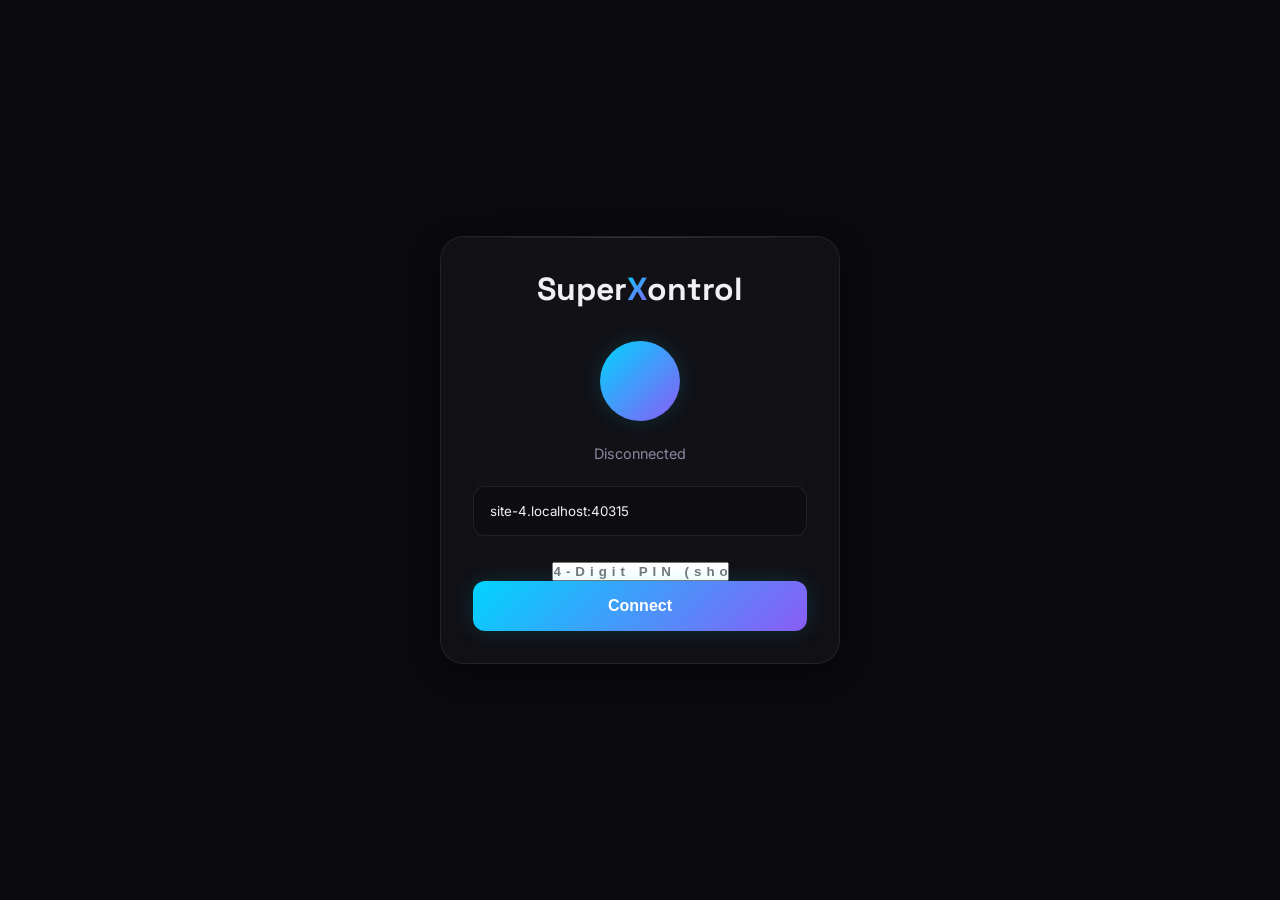
==== commit 548d4223: "Bump app.js cache version to v5" ====
--- a/client/index.html
+++ b/client/index.html
@@ -168,6 +168,6 @@
     </aside>
   </div>
 
-  <script type="module" src="js/app.js?v=3"></script>
+  <script type="module" src="js/app.js?v=5"></script>
 </body>
 </html>
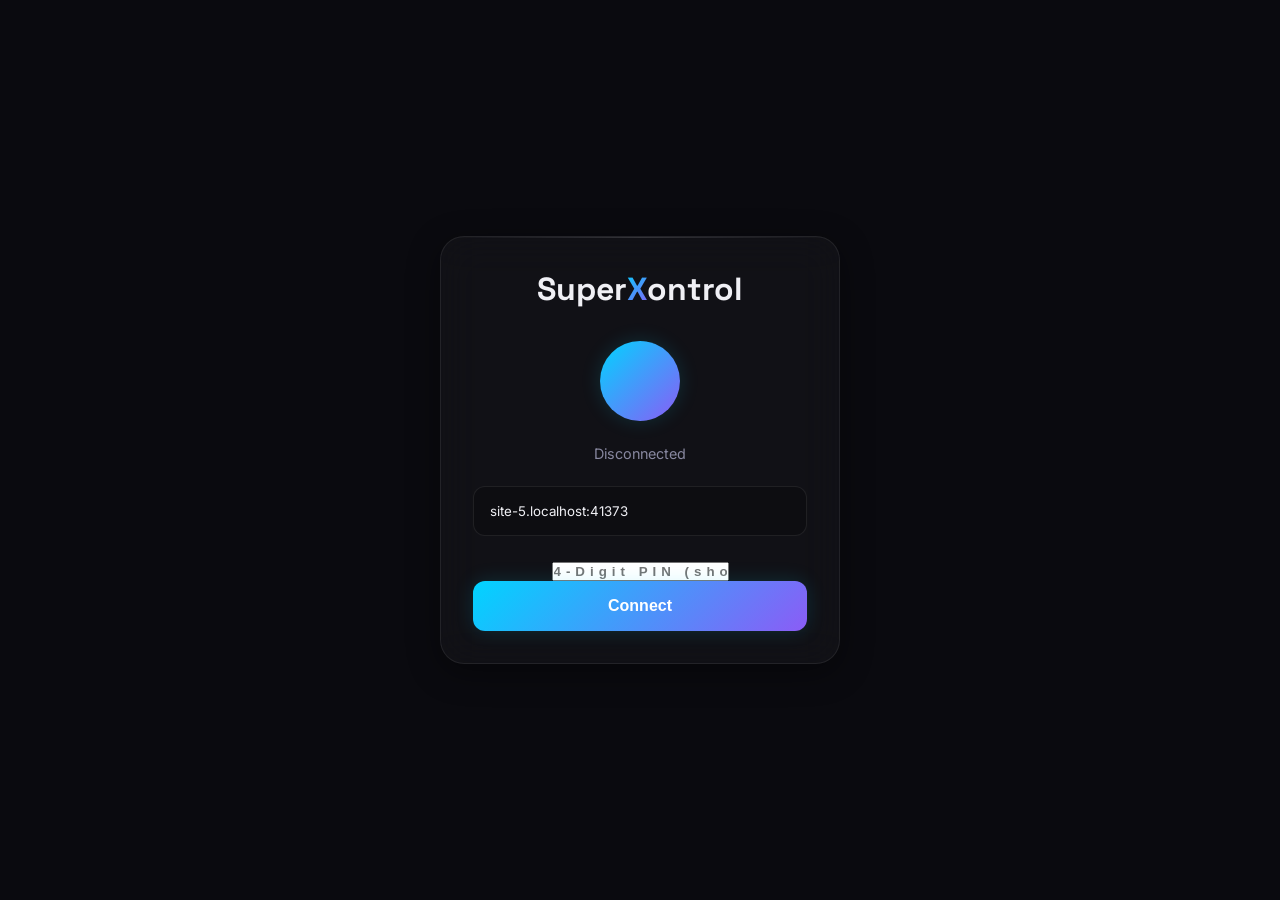
==== commit 37d0a84b: "Add Files tab to phone UI: browse shared files, download, auto-refresh on transfers" ====
--- a/client/index.html
+++ b/client/index.html
@@ -97,6 +97,21 @@
           </div>
         </div>
       </section>
+
+      <!-- Files Mode -->
+      <section id="mode-files" class="mode-view">
+        <div class="files-container">
+          <div class="files-header">
+            <h3 class="files-title">Shared Files</h3>
+            <button id="files-refresh-btn" class="icon-btn" title="Refresh">
+              <svg width="18" height="18" viewBox="0 0 24 24" fill="none" stroke="currentColor" stroke-width="2"><polyline points="23 4 23 10 17 10"/><polyline points="1 20 1 14 7 14"/><path d="M3.51 9a9 9 0 0 1 14.85-3.36L23 10M1 14l4.64 4.36A9 9 0 0 0 20.49 15"/></svg>
+            </button>
+          </div>
+          <div class="phone-file-list" id="phone-file-list">
+            <div class="phone-file-empty">Loading files...</div>
+          </div>
+        </div>
+      </section>
     </main>
 
     <!-- Tab Bar -->
@@ -113,6 +128,10 @@
       <button class="tab-btn" data-target="mode-media">
         <svg viewBox="0 0 24 24" fill="none" stroke="currentColor" stroke-width="2" stroke-linecap="round" stroke-linejoin="round"><circle cx="12" cy="12" r="10"></circle><polygon points="10 8 16 12 10 16 10 8"></polygon></svg>
         <span>Media</span>
+      </button>
+      <button class="tab-btn" data-target="mode-files">
+        <svg viewBox="0 0 24 24" fill="none" stroke="currentColor" stroke-width="2" stroke-linecap="round" stroke-linejoin="round"><path d="M22 19a2 2 0 0 1-2 2H4a2 2 0 0 1-2-2V5a2 2 0 0 1 2-2h5l2 3h9a2 2 0 0 1 2 2z"></path></svg>
+        <span>Files</span>
       </button>
     </nav>
 
@@ -168,6 +187,6 @@
     </aside>
   </div>
 
-  <script type="module" src="js/app.js?v=5"></script>
+  <script type="module" src="js/app.js?v=7"></script>
 </body>
 </html>
--- a/client/css/styles.css
+++ b/client/css/styles.css
@@ -611,7 +611,7 @@
   align-items: center;
   gap: 4px;
   font-size: 0.75rem;
-  width: 33%;
+  width: 25%;
   transition: color var(--transition-fast);
 }
 
@@ -632,7 +632,7 @@
 .tab-active-indicator {
   position: absolute;
   top: 0;
-  width: 33.33%;
+  width: 25%;
   height: 2px;
   background: var(--gradient-accent);
   box-shadow: var(--shadow-glow-blue);
@@ -970,3 +970,122 @@
   .kb-row { gap: 2px; }
 }
 
+/* ─── Files View (Phone) ─── */
+.files-container {
+  display: flex;
+  flex-direction: column;
+  height: 100%;
+  padding: 16px;
+  gap: 12px;
+}
+
+.files-header {
+  display: flex;
+  justify-content: space-between;
+  align-items: center;
+}
+
+.files-title {
+  font-size: 1.1rem;
+  font-weight: 600;
+  background: var(--gradient-accent);
+  -webkit-background-clip: text;
+  -webkit-text-fill-color: transparent;
+}
+
+.phone-file-list {
+  flex: 1;
+  overflow-y: auto;
+  display: flex;
+  flex-direction: column;
+  gap: 8px;
+  padding-bottom: 10px;
+}
+
+.phone-file-list::-webkit-scrollbar { width: 4px; }
+.phone-file-list::-webkit-scrollbar-thumb {
+  background: rgba(255,255,255,0.08);
+  border-radius: 10px;
+}
+
+.phone-file-item {
+  display: flex;
+  align-items: center;
+  gap: 12px;
+  padding: 12px 14px;
+  background: var(--bg-glass);
+  border: 1px solid var(--border-glass);
+  border-radius: var(--radius-md);
+  transition: all 0.2s;
+}
+
+.phone-file-item:active {
+  transform: scale(0.98);
+  background: var(--bg-glass-hover);
+}
+
+.phone-file-icon {
+  width: 40px;
+  height: 40px;
+  border-radius: 10px;
+  display: flex;
+  align-items: center;
+  justify-content: center;
+  font-size: 1.2rem;
+  flex-shrink: 0;
+}
+
+.phone-file-icon.img { background: rgba(139, 92, 246, 0.15); }
+.phone-file-icon.doc { background: rgba(0, 212, 255, 0.15); }
+.phone-file-icon.vid { background: rgba(245, 158, 11, 0.15); }
+.phone-file-icon.aud { background: rgba(16, 185, 129, 0.15); }
+.phone-file-icon.other { background: rgba(255, 255, 255, 0.06); }
+
+.phone-file-details {
+  flex: 1;
+  overflow: hidden;
+}
+
+.phone-file-name {
+  font-weight: 500;
+  font-size: 0.9rem;
+  white-space: nowrap;
+  overflow: hidden;
+  text-overflow: ellipsis;
+}
+
+.phone-file-meta {
+  font-size: 0.75rem;
+  color: var(--text-secondary);
+  margin-top: 2px;
+}
+
+.phone-file-dl {
+  width: 36px;
+  height: 36px;
+  border-radius: 8px;
+  background: rgba(0, 212, 255, 0.08);
+  border: 1px solid rgba(0, 212, 255, 0.15);
+  color: var(--accent-blue);
+  display: flex;
+  align-items: center;
+  justify-content: center;
+  text-decoration: none;
+  font-size: 1.1rem;
+  flex-shrink: 0;
+  transition: all 0.2s;
+}
+
+.phone-file-dl:active {
+  background: rgba(0, 212, 255, 0.2);
+  transform: scale(0.9);
+}
+
+.phone-file-empty {
+  text-align: center;
+  padding: 3rem 1rem;
+  color: var(--text-secondary);
+  font-size: 0.9rem;
+}
+
+
